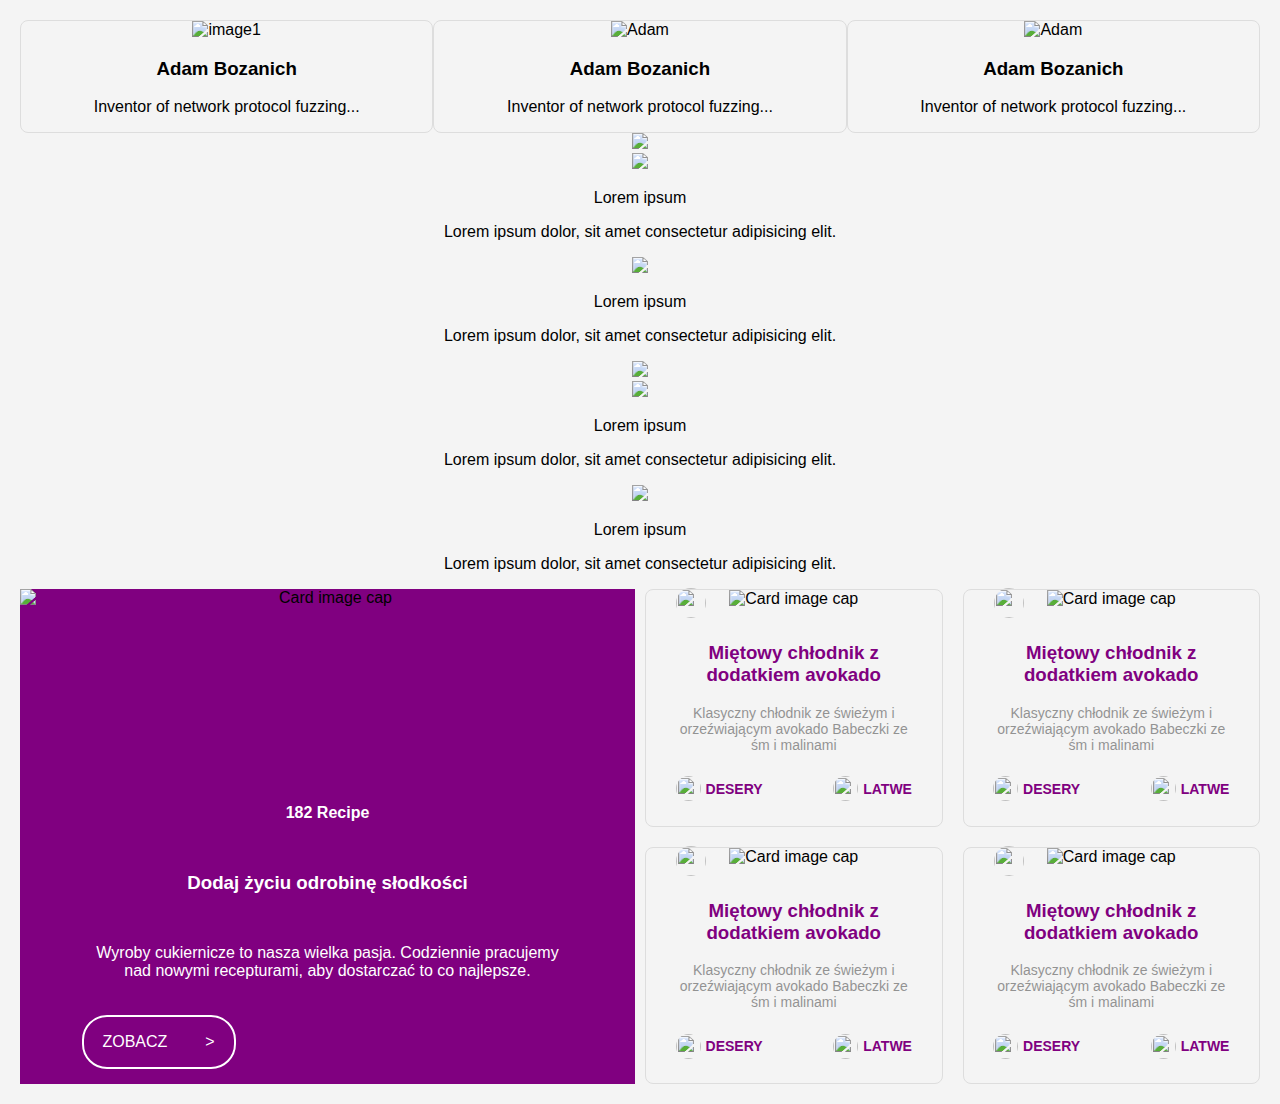
==== task.html @ a25fa5b6 "Create task.html" ====
<!DOCTYPE html>

<html lang="en">

<head>

    <meta charset="UTF-8">

    <meta name="viewport" content="width=device-width, initial-scale=1.0">

    <title>Frontend Skill Test - Section 4</title>

    <link rel="stylesheet" href="style.css">

</head>

<body>

    <!-- section -3-->

    <section>

        <div class="container" style="display: flex; flex-direction: row; justify-content: space-around;">

            <div class="card">

                <img class="card-img-top" src="person.jpg" alt="image1">

                <div class="details">

                    <h3>Adam Bozanich</h3>

                    <p>Inventor of network protocol fuzzing...</p>

            </div>

        </div>

        <div class="card">

            <img class="card-img-top" src="person.jpg" alt="Adam">

            <div class="details">

                <h3>Adam Bozanich</h3>

                <p class="paracls">Inventor of network protocol fuzzing...</p>

        </div>

    </div>

    <div class="card">

        <img class="card-img-top" src="person.jpg" alt="Adam">

        <div class="details">

            <h3>Adam Bozanich</h3>

            <p>Inventor of network protocol fuzzing...</p>

    </div>

</div>

        </div>

    </section>

    <!-- sectcion -4-->

    <section>

    <div class="container">

        <div class="boxclass" >

            <div class="imgclass-1">

                <img src="./image.jpg" class="imgclss" />

            </div>

            <div  class="boxcl">

                <div class="item">

                    <img src="./image.jpg" class="imgcls"/>

                    <p>Lorem ipsum</p>

                    <p class="paracls">Lorem ipsum dolor, sit amet consectetur adipisicing elit.</p>

                </div>

                <div class="item">

                <img src="./image.jpg" class="imgcls"/>

                <p>Lorem ipsum</p>

                <p class="paracls">Lorem ipsum dolor, sit amet consectetur adipisicing elit.</p>

            </div>

            </div>

            <div class="imgclass">

                <img src="./image.jpg" class="imgclss" />

            </div>

            <div class="boxcl">

                <div class="item">

                <img src="./image.jpg" class="imgcls" />

                <p>Lorem ipsum</p>

                <p class="paracls">Lorem ipsum dolor, sit amet consectetur adipisicing elit.</p>

            </div>

            <div class="item">

                    <img src="./image.jpg" class="imgcls"/>

                    <p>Lorem ipsum</p>

                    <p class="paracls">Lorem ipsum dolor, sit amet consectetur adipisicing elit.</p>

                </div>

            </div>

        </div>

    </div>

</section>

</body>

</html>


 

<!DOCTYPE html>

<html lang="en">


 

<head>

    <meta charset="UTF-8">

    <meta name="viewport" content="width=device-width, initial-scale=1.0">

    <title>Custom Card</title>

    <style>

        .card {

            width: 50%;

            height: 100%;

            border: 1px solid #ddd;

            border-radius: 8px;

            overflow: hidden;

        }


 

        .cards {

            width: 100%;

            border: 1px solid #ddd;

            border-radius: 8px;

        }


 

        /* .card:hover {

            transform: scale(1.05);

        } */


 

        .card-img-top {

            width: 100%;

            /* height: 180px; */

            height: 50%;

            object-fit: cover;

        }


 

        .card-img-topcls {

            width: 100%;

            height: 100px;

            object-fit: cover;

        }


 

        .card-body {

            padding: 15px;

            padding-left: 10%;

            padding-right: 10%;

        }


 

        .card-text {

            font-size: 14px;

            color: #333;

            opacity: 50%;

        }


 

        .buttoncls {

            /* margin-top: 100px; */

            width: 150px;

            height: 50px;

            border-radius: 25px;

            border: 2px solid white;

            text-align: center;

            color: white;

        }


 

        .card1 {

            width: 50%;

            display: flex;

            flex-direction: column;

            gap: 20px;

            align-items: center;

        }


 

        .card2 {

            display: flex;

            justify-content: center;

            align-items: start;

            height: 50%;

            gap: 20px;

            position: relative;

        }

        .card-btn{

            display: flex;

            justify-content: space-between;

            align-items: center;

            gap: 5px;

        }

        .img-card-small{

            height: 25px;

            width: 25px;

            border-radius: 50%;

        }

        .profile-card{

            height: 30px;

            width: 30px;

            border-radius: 50%;

            position: absolute;

            bottom: -10px;

            left: 30px;

        }

        .card-title-text{

            margin-bottom: 20px;

            padding-bottom: 30px;

            color: white;

            /* background-color: rgb(73, 111, 234); */

        }

        .card-text-para{

            color: white;

        }

        .card-title ,.card-text-para-1{

            color: purple;


 

        }

        .card-text-para-1{

            font-size: 14px;

            font-weight: bold;

        }

        @media (max-width: 1200px) {

            .container{

                width: 85%;

            }

        }

        @media (max-width: 1199px) {

            .container{

                width: 90%;

            }

        }

        @media (max-width: 991px) {

            .container{

                width: 95%;

            }

        }

        @media (max-width: 767px) {

            .container{

                width: 100%;

            }

            .card{

                flex-direction: column;

            }

        }

        @media (max-width: 1200px) {

            .container{

                padding: 10px;

            }

            .card-title{

                font-size: 1.2rem;

            }

            .card-text{

                font-size: 0.9rem;

               

            }

        }

    </style>

</head>


 

<body>

    <div class="container">

        <div style="display: flex; flex-direction: columns; gap: 10px;">

            <div class="card1" style="background-color: rgb(128, 0, 128);">

                <img class="card-img-top" src="image.jpg" alt="Card image cap">

                <div class="card-body">

                    <h4 class="card-title-text"> 182 Recipe</h4>

                    <div style="margin-bottom: 35px;">

                        <h3 class="card-title-text">Dodaj życiu odrobinę słodkości</h3>

                        <p class="card-text-para">Wyroby cukiernicze to nasza wielka pasja. Codziennie pracujemy nad nowymi recepturami, aby dostarczać to co najlepsze.</p>

                    </div>

                    <div class="buttoncls" style="display: flex; justify-content: space-around;">

                        <p> ZOBACZ </p>

                        <p> ></p>

                    </div>

                </div>

            </div>

            <div class="card1">


 

                <div class="card2">

                    <div class="cards">

                        <div style="position: relative;" >

                        <img class="card-img-topcls" src="image.jpg" alt="Card image cap">

                        <img src="./person.jpg" class="profile-card" />

                    </div>

                        <div class="card-body">

                            <h3 class="card-title"> Miętowy chłodnik z dodatkiem avokado</h3>

                            <p class="card-text">Klasyczny chłodnik ze świeżym i orzeźwiającym avokado

                                Babeczki ze śm i malinami</p>

                                <div class="card-btn" >

                                    <div class="card-btn" >

                                        <img class="img-card-small" src="./image.jpg" />

                                        <p class="card-text-para-1" >DESERY</p>

                                    </div>

                                    <div class="card-btn" >

                                        <img class="img-card-small" src="./image.jpg" />

                                        <p class="card-text-para-1" >LATWE</p>

                                    </div>

                                </div>

                        </div>

                    </div>

                    <div class="cards">

                        <div style="position: relative;" >

                        <img class="card-img-topcls" src="image.jpg" alt="Card image cap">

                        <img src="./person.jpg" class="profile-card" />

                    </div>

                        <div class="card-body">

                            <h3 class="card-title"> Miętowy chłodnik z dodatkiem avokado</h3>

                            <p class="card-text">Klasyczny chłodnik ze świeżym i orzeźwiającym avokado

                                Babeczki ze śm i malinami</p>

                                <div class="card-btn" >

                                    <div class="card-btn" >

                                        <img class="img-card-small" src="./image.jpg" />

                                        <p class="card-text-para-1" >DESERY</p>

                                    </div>

                                    <div class="card-btn" >

                                        <img class="img-card-small" src="./image.jpg" />

                                        <p class="card-text-para-1">LATWE</p>

                                    </div>

                                </div>

                        </div>

                    </div>

                </div>

                <div class="card2">

                    <div class="cards">

                        <div style="position: relative;" >

                        <img class="card-img-topcls" src="image.jpg" alt="Card image cap">

                        <img src="./person.jpg" class="profile-card" />

                    </div>

                        <div class="card-body">

                            <h3 class="card-title"> Miętowy chłodnik z dodatkiem avokado</h3>

                            <p class="card-text">Klasyczny chłodnik ze świeżym i orzeźwiającym avokado

                                Babeczki ze śm i malinami</p>

                                <div class="card-btn" >

                                    <div class="card-btn" >

                                        <img class="img-card-small" src="./image.jpg" />

                                        <p class="card-text-para-1" >DESERY</p>

                                    </div>

                                    <div class="card-btn" >

                                        <img class="img-card-small" src="./image.jpg" />

                                        <p class="card-text-para-1" >LATWE</p>

                                    </div>

                                </div>

                        </div>

                    </div>

                    <div class="cards">

                        <div style="position: relative;" >

                        <img class="card-img-topcls" src="image.jpg" alt="Card image cap">

                        <img src="./person.jpg" class="profile-card" />

                    </div>

                        <div class="card-body">

                            <h3 class="card-title">Miętowy chłodnik z dodatkiem avokado</h3>

                            <p class="card-text">Klasyczny chłodnik ze świeżym i orzeźwiającym avokado

                                Babeczki ze śm i malinami</p>

                                <div class="card-btn" >

                                    <div class="card-btn" >

                                        <img class="img-card-small" src="./image.jpg" />

                                        <p class="card-text-para-1" >DESERY</p>

                                    </div>

                                    <div class="card-btn" >

                                        <img class="img-card-small" src="./image.jpg" />

                                        <p class="card-text-para-1" >LATWE</p>

                                    </div>

                                </div>

                        </div>

                    </div>

                </div>

            </div>

        </div>

    </div>

</body>

</html>
---- style.css ----
body {
    font-family: Arial, sans-serif;
    text-align: center;
    margin: 20px;
    background-color: #f4f4f4;
}

button {
    padding: 10px;
    cursor: pointer;
    background-color: #007bff;
    color: white;
    border: none;
    border-radius: 5px;
}

button:hover {
    background-color: #0056b3;
}

h1 {
    color: #333;
}

#table-container, #result-table-container {
    display: flex;
    justify-content: center;
    margin-top: 20px;
}

table {
    border-collapse: collapse;
    margin-top: 10px;
}

td {
    width: 100px;
    height: 50px;
    border: 1px solid black;
    text-align: center;
    background-color: white; /* Default empty cell */
}

.block {
    background-color: yellow; /* Blocks are yellow */
}

.water {
    background-color: skyblue; /* Water is sky blue */
}
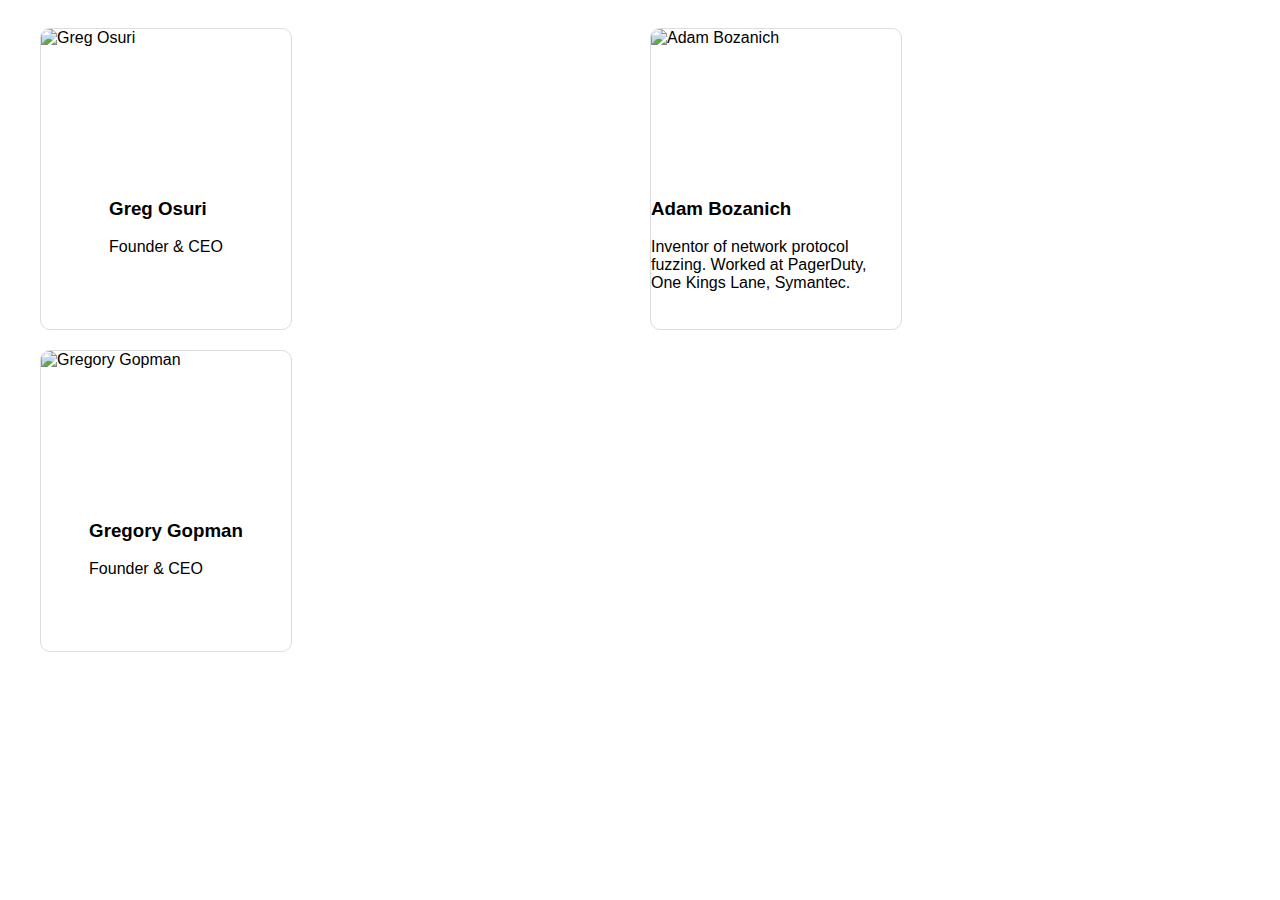
==== commit eb55ae82: "Update task.html" ====
--- a/task.html
+++ b/task.html
@@ -1,155 +1,7 @@
 <!DOCTYPE html>
-
-<html lang="en">
-
-<head>
-
-    <meta charset="UTF-8">
-
-    <meta name="viewport" content="width=device-width, initial-scale=1.0">
-
-    <title>Frontend Skill Test - Section 4</title>
-
-    <link rel="stylesheet" href="style.css">
-
-</head>
-
-<body>
-
-    <!-- section -3-->
-
-    <section>
-
-        <div class="container" style="display: flex; flex-direction: row; justify-content: space-around;">
-
-            <div class="card">
-
-                <img class="card-img-top" src="person.jpg" alt="image1">
-
-                <div class="details">
-
-                    <h3>Adam Bozanich</h3>
-
-                    <p>Inventor of network protocol fuzzing...</p>
-
-            </div>
-
-        </div>
-
-        <div class="card">
-
-            <img class="card-img-top" src="person.jpg" alt="Adam">
-
-            <div class="details">
-
-                <h3>Adam Bozanich</h3>
-
-                <p class="paracls">Inventor of network protocol fuzzing...</p>
-
-        </div>
-
-    </div>
-
-    <div class="card">
-
-        <img class="card-img-top" src="person.jpg" alt="Adam">
-
-        <div class="details">
-
-            <h3>Adam Bozanich</h3>
-
-            <p>Inventor of network protocol fuzzing...</p>
-
-    </div>
-
-</div>
-
-        </div>
-
-    </section>
-
-    <!-- sectcion -4-->
-
-    <section>
-
-    <div class="container">
-
-        <div class="boxclass" >
-
-            <div class="imgclass-1">
-
-                <img src="./image.jpg" class="imgclss" />
-
-            </div>
-
-            <div  class="boxcl">
-
-                <div class="item">
-
-                    <img src="./image.jpg" class="imgcls"/>
-
-                    <p>Lorem ipsum</p>
-
-                    <p class="paracls">Lorem ipsum dolor, sit amet consectetur adipisicing elit.</p>
-
-                </div>
-
-                <div class="item">
-
-                <img src="./image.jpg" class="imgcls"/>
-
-                <p>Lorem ipsum</p>
-
-                <p class="paracls">Lorem ipsum dolor, sit amet consectetur adipisicing elit.</p>
-
-            </div>
-
-            </div>
-
-            <div class="imgclass">
-
-                <img src="./image.jpg" class="imgclss" />
-
-            </div>
-
-            <div class="boxcl">
-
-                <div class="item">
-
-                <img src="./image.jpg" class="imgcls" />
-
-                <p>Lorem ipsum</p>
-
-                <p class="paracls">Lorem ipsum dolor, sit amet consectetur adipisicing elit.</p>
-
-            </div>
-
-            <div class="item">
-
-                    <img src="./image.jpg" class="imgcls"/>
-
-                    <p>Lorem ipsum</p>
-
-                    <p class="paracls">Lorem ipsum dolor, sit amet consectetur adipisicing elit.</p>
-
-                </div>
-
-            </div>
-
-        </div>
-
-    </div>
-
-</section>
-
-</body>
-
-</html>
 
 
  
-
-<!DOCTYPE html>
 
 <html lang="en">
 
@@ -158,305 +10,28 @@
 
 <head>
 
+
+ 
+
     <meta charset="UTF-8">
-
-    <meta name="viewport" content="width=device-width, initial-scale=1.0">
-
-    <title>Custom Card</title>
-
-    <style>
-
-        .card {
-
-            width: 50%;
-
-            height: 100%;
-
-            border: 1px solid #ddd;
-
-            border-radius: 8px;
-
-            overflow: hidden;
-
-        }
 
 
  
 
-        .cards {
-
-            width: 100%;
-
-            border: 1px solid #ddd;
-
-            border-radius: 8px;
-
-        }
+    <meta name="viewport" content="width=device-width, initial-scale=1.0">
 
 
  
 
-        /* .card:hover {
-
-            transform: scale(1.05);
-
-        } */
+    <title>Frontend Skill Test - Section 4</title>
 
 
  
 
-        .card-img-top {
-
-            width: 100%;
-
-            /* height: 180px; */
-
-            height: 50%;
-
-            object-fit: cover;
-
-        }
+    <link rel="stylesheet" href="task.css">
 
 
  
-
-        .card-img-topcls {
-
-            width: 100%;
-
-            height: 100px;
-
-            object-fit: cover;
-
-        }
-
-
- 
-
-        .card-body {
-
-            padding: 15px;
-
-            padding-left: 10%;
-
-            padding-right: 10%;
-
-        }
-
-
- 
-
-        .card-text {
-
-            font-size: 14px;
-
-            color: #333;
-
-            opacity: 50%;
-
-        }
-
-
- 
-
-        .buttoncls {
-
-            /* margin-top: 100px; */
-
-            width: 150px;
-
-            height: 50px;
-
-            border-radius: 25px;
-
-            border: 2px solid white;
-
-            text-align: center;
-
-            color: white;
-
-        }
-
-
- 
-
-        .card1 {
-
-            width: 50%;
-
-            display: flex;
-
-            flex-direction: column;
-
-            gap: 20px;
-
-            align-items: center;
-
-        }
-
-
- 
-
-        .card2 {
-
-            display: flex;
-
-            justify-content: center;
-
-            align-items: start;
-
-            height: 50%;
-
-            gap: 20px;
-
-            position: relative;
-
-        }
-
-        .card-btn{
-
-            display: flex;
-
-            justify-content: space-between;
-
-            align-items: center;
-
-            gap: 5px;
-
-        }
-
-        .img-card-small{
-
-            height: 25px;
-
-            width: 25px;
-
-            border-radius: 50%;
-
-        }
-
-        .profile-card{
-
-            height: 30px;
-
-            width: 30px;
-
-            border-radius: 50%;
-
-            position: absolute;
-
-            bottom: -10px;
-
-            left: 30px;
-
-        }
-
-        .card-title-text{
-
-            margin-bottom: 20px;
-
-            padding-bottom: 30px;
-
-            color: white;
-
-            /* background-color: rgb(73, 111, 234); */
-
-        }
-
-        .card-text-para{
-
-            color: white;
-
-        }
-
-        .card-title ,.card-text-para-1{
-
-            color: purple;
-
-
- 
-
-        }
-
-        .card-text-para-1{
-
-            font-size: 14px;
-
-            font-weight: bold;
-
-        }
-
-        @media (max-width: 1200px) {
-
-            .container{
-
-                width: 85%;
-
-            }
-
-        }
-
-        @media (max-width: 1199px) {
-
-            .container{
-
-                width: 90%;
-
-            }
-
-        }
-
-        @media (max-width: 991px) {
-
-            .container{
-
-                width: 95%;
-
-            }
-
-        }
-
-        @media (max-width: 767px) {
-
-            .container{
-
-                width: 100%;
-
-            }
-
-            .card{
-
-                flex-direction: column;
-
-            }
-
-        }
-
-        @media (max-width: 1200px) {
-
-            .container{
-
-                padding: 10px;
-
-            }
-
-            .card-title{
-
-                font-size: 1.2rem;
-
-            }
-
-            .card-text{
-
-                font-size: 0.9rem;
-
-               
-
-            }
-
-        }
-
-    </style>
 
 </head>
 
@@ -465,225 +40,131 @@
 
 <body>
 
-    <div class="container">
 
-        <div style="display: flex; flex-direction: columns; gap: 10px;">
+ 
 
-            <div class="card1" style="background-color: rgb(128, 0, 128);">
-
-                <img class="card-img-top" src="image.jpg" alt="Card image cap">
-
-                <div class="card-body">
-
-                    <h4 class="card-title-text"> 182 Recipe</h4>
-
-                    <div style="margin-bottom: 35px;">
-
-                        <h3 class="card-title-text">Dodaj życiu odrobinę słodkości</h3>
-
-                        <p class="card-text-para">Wyroby cukiernicze to nasza wielka pasja. Codziennie pracujemy nad nowymi recepturami, aby dostarczać to co najlepsze.</p>
-
-                    </div>
-
-                    <div class="buttoncls" style="display: flex; justify-content: space-around;">
-
-                        <p> ZOBACZ </p>
-
-                        <p> ></p>
-
-                    </div>
-
-                </div>
-
-            </div>
-
-            <div class="card1">
+    <section>
 
 
  
 
-                <div class="card2">
+        <div class="container">
 
-                    <div class="cards">
 
-                        <div style="position: relative;" >
+ 
 
-                        <img class="card-img-topcls" src="image.jpg" alt="Card image cap">
+            <div class="card">
 
-                        <img src="./person.jpg" class="profile-card" />
 
-                    </div>
+ 
 
-                        <div class="card-body">
+                <img class="card-img-top" src="person.jpg" alt="Greg Osuri">
 
-                            <h3 class="card-title"> Miętowy chłodnik z dodatkiem avokado</h3>
 
-                            <p class="card-text">Klasyczny chłodnik ze świeżym i orzeźwiającym avokado
+ 
 
-                                Babeczki ze śm i malinami</p>
+                <div class="details">
 
-                                <div class="card-btn" >
 
-                                    <div class="card-btn" >
+ 
 
-                                        <img class="img-card-small" src="./image.jpg" />
+                    <h3>Greg Osuri</h3>
 
-                                        <p class="card-text-para-1" >DESERY</p>
 
-                                    </div>
+ 
 
-                                    <div class="card-btn" >
-
-                                        <img class="img-card-small" src="./image.jpg" />
-
-                                        <p class="card-text-para-1" >LATWE</p>
-
-                                    </div>
-
-                                </div>
-
-                        </div>
-
-                    </div>
-
-                    <div class="cards">
-
-                        <div style="position: relative;" >
-
-                        <img class="card-img-topcls" src="image.jpg" alt="Card image cap">
-
-                        <img src="./person.jpg" class="profile-card" />
-
-                    </div>
-
-                        <div class="card-body">
-
-                            <h3 class="card-title"> Miętowy chłodnik z dodatkiem avokado</h3>
-
-                            <p class="card-text">Klasyczny chłodnik ze świeżym i orzeźwiającym avokado
-
-                                Babeczki ze śm i malinami</p>
-
-                                <div class="card-btn" >
-
-                                    <div class="card-btn" >
-
-                                        <img class="img-card-small" src="./image.jpg" />
-
-                                        <p class="card-text-para-1" >DESERY</p>
-
-                                    </div>
-
-                                    <div class="card-btn" >
-
-                                        <img class="img-card-small" src="./image.jpg" />
-
-                                        <p class="card-text-para-1">LATWE</p>
-
-                                    </div>
-
-                                </div>
-
-                        </div>
-
-                    </div>
+                    <p>Founder & CEO</p>
 
                 </div>
 
-                <div class="card2">
 
-                    <div class="cards">
+ 
 
-                        <div style="position: relative;" >
+            </div>
 
-                        <img class="card-img-topcls" src="image.jpg" alt="Card image cap">
 
-                        <img src="./person.jpg" class="profile-card" />
+ 
 
-                    </div>
+            <div class="card center">
 
-                        <div class="card-body">
 
-                            <h3 class="card-title"> Miętowy chłodnik z dodatkiem avokado</h3>
+ 
 
-                            <p class="card-text">Klasyczny chłodnik ze świeżym i orzeźwiającym avokado
+                <img class="card-img-top" src="person.jpg" alt="Adam Bozanich">
 
-                                Babeczki ze śm i malinami</p>
 
-                                <div class="card-btn" >
+ 
 
-                                    <div class="card-btn" >
+                <div class="details">
 
-                                        <img class="img-card-small" src="./image.jpg" />
 
-                                        <p class="card-text-para-1" >DESERY</p>
+ 
 
-                                    </div>
+                    <h3>Adam Bozanich</h3>
 
-                                    <div class="card-btn" >
 
-                                        <img class="img-card-small" src="./image.jpg" />
+ 
 
-                                        <p class="card-text-para-1" >LATWE</p>
+                    <p>Inventor of network protocol fuzzing. Worked at PagerDuty, One Kings Lane, Symantec.</p>
 
-                                    </div>
 
-                                </div>
-
-                        </div>
-
-                    </div>
-
-                    <div class="cards">
-
-                        <div style="position: relative;" >
-
-                        <img class="card-img-topcls" src="image.jpg" alt="Card image cap">
-
-                        <img src="./person.jpg" class="profile-card" />
-
-                    </div>
-
-                        <div class="card-body">
-
-                            <h3 class="card-title">Miętowy chłodnik z dodatkiem avokado</h3>
-
-                            <p class="card-text">Klasyczny chłodnik ze świeżym i orzeźwiającym avokado
-
-                                Babeczki ze śm i malinami</p>
-
-                                <div class="card-btn" >
-
-                                    <div class="card-btn" >
-
-                                        <img class="img-card-small" src="./image.jpg" />
-
-                                        <p class="card-text-para-1" >DESERY</p>
-
-                                    </div>
-
-                                    <div class="card-btn" >
-
-                                        <img class="img-card-small" src="./image.jpg" />
-
-                                        <p class="card-text-para-1" >LATWE</p>
-
-                                    </div>
-
-                                </div>
-
-                        </div>
-
-                    </div>
+ 
 
                 </div>
 
+
+ 
+
             </div>
+
+
+ 
+
+            <div class="card">
+
+
+ 
+
+                <img class="card-img-top" src="person.jpg" alt="Gregory Gopman">
+
+
+ 
+
+                <div class="details">
+
+
+ 
+
+                    <h3>Gregory Gopman</h3>
+
+
+ 
+
+                    <p>Founder & CEO</p>
+
+                </div>
+
+
+ 
+
+            </div>
+
+
+ 
 
         </div>
 
-    </div>
+
+ 
+
+    </section>
+
+
+ 
 
 </body>
 
+
+ 
+
 </html>
--- a/task.css
+++ b/task.css
@@ -0,0 +1,410 @@
+body {
+
+    font-family: Arial, sans-serif;
+
+  }
+
+   
+
+  .step {
+
+    display: flex;
+
+    margin: 20px;
+
+  }
+
+   
+
+  .illustration, .description {
+
+    padding: 10px;
+
+    border: 1px solid #ccc;
+
+  }
+
+   
+
+  @media (max-width: 768px) {
+
+    .step {
+
+      flex-direction: column;
+
+    }
+
+  }
+
+   
+
+  .step:last-child .description {
+
+    background-color: #f0f0f0;
+
+  }
+
+
+ 
+
+  .paracls{
+
+    width: 150px;
+
+    font-weight: lighter;
+
+    color:black ;
+
+    opacity: 50%;
+
+    text-align: center;
+
+  }
+
+
+
+  .item{
+
+    display: flex;
+
+     justify-content: center;
+
+     flex-direction: column;
+
+     align-items: center;
+
+     width: 200px;
+
+  }
+
+  .boxclass{
+
+    display:flex;
+
+    width: 95vw;
+
+    justify-content: center;
+
+    gap: 5vw;
+
+  }
+
+  .imgcls{
+
+    border-radius: 50%;
+
+    height: 50px;
+
+    width: 50px
+
+  }
+
+
+
+ 
+
+  .container {
+
+    max-width: 1200px;
+
+    margin: 20px auto;
+
+    padding: 20px;
+
+    display: grid;
+
+    grid-template-columns: repeat(2, 1fr);
+
+    gap: 20px;
+
+}
+
+
+ 
+
+.image {
+
+    grid-column: span 2;
+
+    text-align: center;
+
+}
+
+
+ 
+
+.image img {
+
+    max-width: 100%;
+
+    height: auto;
+
+}
+
+
+ 
+
+.item {
+
+    background: white;
+
+    padding: 15px;
+
+    border-radius: 8px;
+
+}
+
+
+ 
+
+@media (max-width: 768px) {
+
+    .container {
+
+        grid-template-columns: 1fr;
+
+    }
+
+
+ 
+
+    .image {
+
+        grid-column: 1;
+
+        order: -1;
+
+    }
+
+
+ 
+
+    .item:nth-child(2) {
+
+        order: 1;
+
+    }
+
+
+ 
+
+    /* Lider branzy */
+
+    .item:nth-child(4) {
+
+        order: 2;
+
+    }
+
+
+ 
+
+    /* Doswiadczenie */
+
+    .item:nth-child(3) {
+
+        order: 3;
+
+    }
+
+
+ 
+
+    /* Zaangazowanie */
+
+    .item:nth-child(5) {
+
+        order: 4;
+
+    }
+
+
+ 
+
+    /* Pomoc w rozwoju */
+
+}
+
+
+ 
+
+.imgclss{
+
+  width: 200px;
+
+  height: 200px;
+
+}
+
+.boxcls{
+
+ display: flex;
+
+ flex-direction: column;
+
+ justify-content: space-between;
+
+ gap: 15px;
+
+}
+
+.imgclass{
+
+  display: flex;
+
+  justify-content: center;
+
+  align-items: center;
+
+}
+
+.boxcl{
+
+  display: flex;
+
+  flex-direction: column;
+
+  justify-content: space-between;
+
+}
+
+
+ 
+
+.imgclass-1{
+
+  display: none;
+
+}
+
+
+ 
+
+@media (max-width: 800px) {
+
+  .container {
+
+      flex-direction: column;
+
+      align-items: center;
+
+  }
+
+
+ 
+
+  .imgclass {
+
+      display: none
+
+  }
+
+
+ 
+
+  .imgclass-1{
+
+    display: flex;
+
+    width: 100vw;
+
+    justify-content: center
+
+  }
+
+
+ 
+
+  .boxclass {
+
+      flex-direction: row;
+
+      flex-wrap: wrap;
+
+      justify-content: center;
+
+  }
+
+
+ 
+
+  .boxcls, .boxc1{
+
+      display: flex;
+
+      flex-direction: column;
+
+      gap: 10px;
+
+  }
+
+}
+
+
+
+ 
+
+.card-img-top {
+
+  width: 100%;
+
+  height: 80%;
+
+  /* height: 180px; */
+
+  height: 50%;
+
+  object-fit: cover;
+
+
+
+}
+
+.card {
+
+  height: 300px;
+
+  width: 250px;
+
+  border: 1px solid #ddd;
+
+  border-radius: 10px;
+
+  overflow: hidden;
+
+  display: flex;
+
+  flex-direction: column;
+
+  align-items: center;
+
+}
+
+
+ 
+
+.container {
+
+  max-width: 1200px;
+
+  margin: auto;
+
+}
+
+
+ 
+
+.card:hover {
+
+  width: 265px;
+
+  height: 310px;
+
+}
+
+/* .card:hover {
+
+            transform: scale(1.05);
+
+} */
+ 
